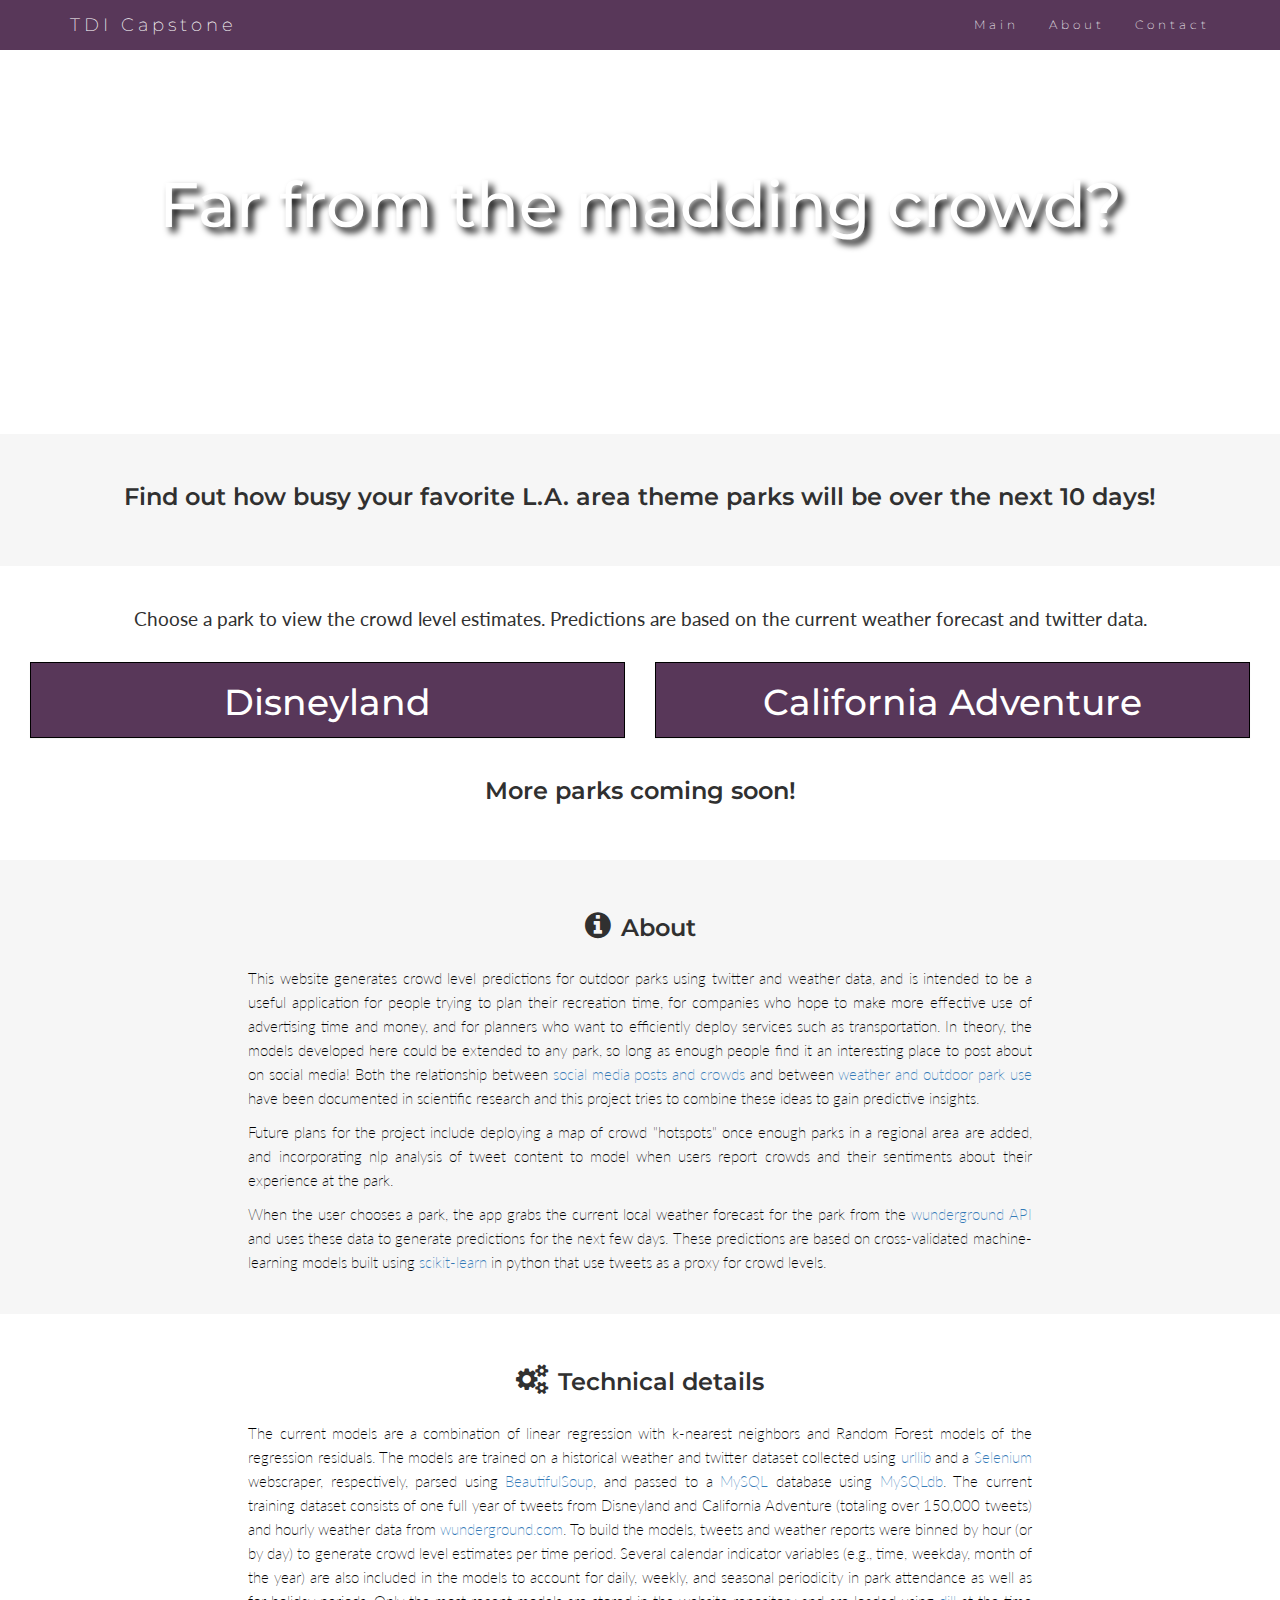
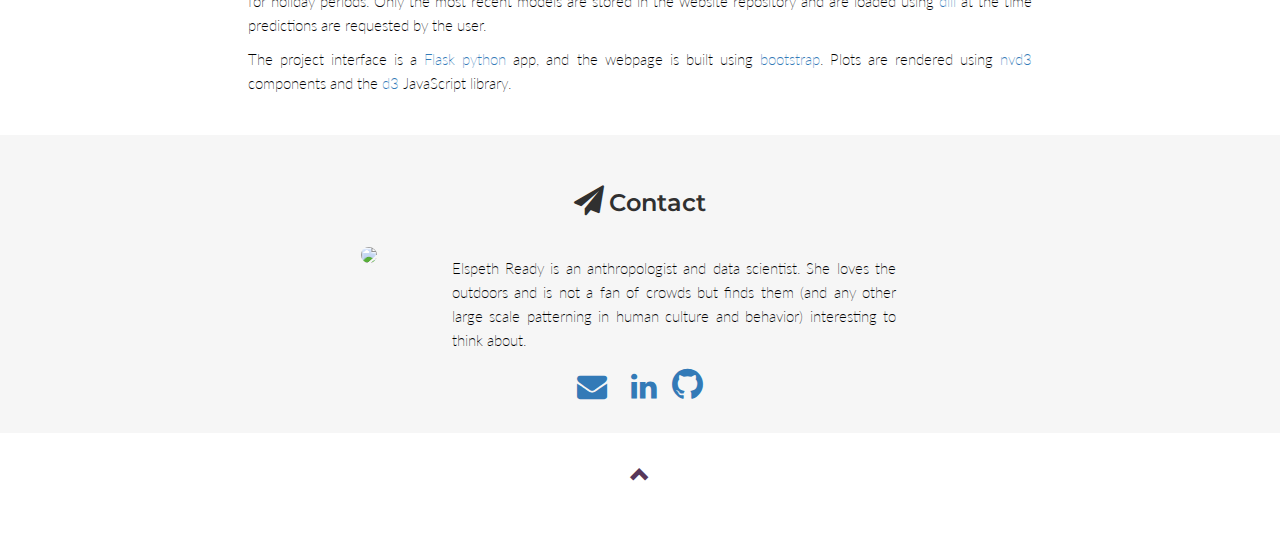
==== templates/index.html @ b137d716 "getting animation working" ====
<!DOCTYPE html>
<html lang="en">
<head>
  <title>Crowd Tracker</title>
  <meta charset="utf-8">
  <meta name="viewport" content="width=device-width, initial-scale=1">
  <link rel="stylesheet" href="http://maxcdn.bootstrapcdn.com/bootstrap/3.3.6/css/bootstrap.min.css">
  <link href="http://fonts.googleapis.com/css?family=Montserrat" rel="stylesheet" type="text/css">
  <link href="//netdna.bootstrapcdn.com/font-awesome/4.6.3/css/font-awesome.css" rel="stylesheet">
  <link href="http://fonts.googleapis.com/css?family=Lato" rel="stylesheet" type="text/css">
  <script src="https://ajax.googleapis.com/ajax/libs/jquery/1.12.4/jquery.min.js"></script>
<script src="http://maxcdn.bootstrapcdn.com/bootstrap/3.3.6/js/bootstrap.min.js"></script>

  <link href="static/nv.d3.css" rel="stylesheet">
  <script src="static/d3.v3.js"></script>
  <script src="static/nv.d3.js"></script>
  <script src="static/jquery-3.0.0.min.js"></script>
  <style>
  body {
      font: 200 15px Lato, sans-serif;
      line-height: 1.6;
      color: #000000;
  }

  h1 {
      font-family: Montserrat, sans-serif;
      margin-bottom: 15px; 
  }


  h2 {
      font-size: 24px;
      color: #303030;
      font-weight: 600;
      margin-bottom: 25px;
      font-family: Montserrat, sans-serif;
  }

  h3 {
      font-size: 16px;
      line-height: 1.375em;
      color: #000000;
      font-weight: 600;
  }
 

  h4 {
      font-size: 19px;
      line-height: 1.375em;
      color: #303030;
      font-weight: 400;
      margin-bottom: 30px;
  }
 
  .jumbotron {
      background: url("static/seurat_small.jpg") no-repeat center center;
      background-size:cover;
      color: #ffffff;
      padding: 150px 75px;
      font-family: Montserrat, sans-serif;
      text-shadow: 5px 5px 7px black;
  }

  .container-fluid {
      padding: 30px 30px;
  }

  .bg-grey {
      background-color: #f6f6f6;
  }

  .thumbnail {
      padding: 0 0 15px 0;
      border: none;
      border-radius: 0;
  }

  .thumbnail img {
      width: 100%;
      height: 100%;
      margin-bottom: 10px;
  }

  .panel {
      border: 1px solid #000000;
      background-color: #583759;
      color: #ffffff;
      border-radius:0 !important;
      transition: box-shadow 0.5s;
  }

  .panel:hover {
      box-shadow: 5px 0px 20px rgba(0,0,0, .4);
  }

  .navbar {
      margin-bottom: 0;
      background-color: #583759;
      z-index: 9999;
      border: 0;
      font-size: 12px !important;
      line-height: 1.42857143 !important;
      letter-spacing: 4px;
      border-radius: 0;
      font-family: Montserrat, sans-serif;
  }

  .navbar li a, .navbar .navbar-brand {
      color: #fff !important;
  }

  .navbar-nav li a:hover, .navbar-nav li.active a {
      color: #583759 !important;
      background-color: #fff !important;
  }

  .navbar-default .navbar-toggle {
      border-color: transparent;
      color: #fff !important;
  }

  footer .glyphicon {
      font-size: 20px;
      margin-bottom: 10px;
      color: #583759;
  }

  .icons {
     float: center;
     display: inline;
  }

  .img-circle {
     border-radius: 50%;
  }

  .bubble { 
    position: relative; 
    top: 15px; 
    height: 125px; 
    display: table; 
  }

  </style>
</head>
<body id="myPage" data-spy="scroll" data-target=".navbar" data-offset="60">

<nav class="navbar navbar-default navbar-fixed-top">
  <div class="container">
    <div class="navbar-header">
      <button type="button" class="navbar-toggle" data-toggle="collapse" data-target="#myNavbar">
        <span class="icon-bar"></span>
        <span class="icon-bar"></span>
        <span class="icon-bar"></span>
      </button>
      <a class="navbar-brand">TDI Capstone</a>
    </div>
    <div class="collapse navbar-collapse" id="myNavbar">
      <ul class="nav navbar-nav navbar-right">
	<li><a href="/index">Main</a></li>
        <li><a href="#about">About</a></li>
        <li><a href="#contact">Contact</a></li>
      </ul>
    </div>
  </div>
</nav>

<div class="jumbotron text-center">
  <h1>Far from the madding crowd?</h1>
</div>


<!-- Container (Content Section) -->
<div name="content" class="container-fluid bg-grey">
  <div class="text-center">
    <h2>Find out how busy your favorite L.A. area theme parks will
    be over the next 10 days!</h2>
  </div>
  </div>


<div name="content" class="container-fluid">
  <div class="text-center">
    <h4>Choose a park to view the crowd level estimates. Predictions
    are based on the current weather forecast and twitter data.</h4>
  </div>
  <div class=metanav>
    <div class="row">
          <div class="col-sm-6 col-xs-12" onclick="showpark('Disneyland')" style="cursor: pointer;">
            <div class="panel panel-default text-center">
              <h1>Disneyland</h1>
	    </div>
	  </div>
	 <div class="col-sm-6 col-xs-12" onclick="showpark('California Adventure')" style="cursor: pointer;">
           <div class="panel panel-default text-center">
             <h1>California Adventure</h1>
           </div>
         </div>
	 </div>
	 </div>
    <div class="text-center">
       <h2>More parks coming soon!</h2>
  </div>
  </div>
  
<script>
function showDiv() {
  document.getElementById('graphDiv').style.display = "block";
}
</script>

<div id="graphDiv"  style="display:none;">

<div name="content" class="container-fluid">
<div class="container-fluid bg-grey">
  <div class="text-center">
    <h1>{{code}} crowd predictions</h1>
    </div>
    </div>

<div class="container-fluid">
  <div class="text-center">

    <h2>Crowd levels for next 36 hours</h2>
    </div>

<div id="chart" style="text-align:center">
<svg style="height:400px;text-align:center;display:block;margin:auto"> </svg>
</div>
<script type="text/javascript">

var chart;
var chart_data;

nv.addGraph(function() {
  chart = nv.models.lineChart()
                .margin({left: 100})
                .useInteractiveGuideline(true);

  chart.xAxis     
      .axisLabel('Time (PST)')
      .tickFormat(function(d) {
          return d3.time.format('%H:%M')(new Date(1000*d))
      });

  chart.xScale(d3.time.scale());
    
  chart.yAxis 
      .axisLabel('Crowd prediction (tweets per acre per hour)')
      .tickFormat(d3.format('.02f'));
    
  chart_data=d3.select('#chart svg').datum([]);
  chart_data.transition().duration(500).call(chart);

  nv.utils.windowResize(chart.update);

  return chart;
    
});

//**************************************

function showpark(code)
{
showDiv();
$.getJSON("/query?option="+code,function(result){
    
  var packed_data = [{"key":"Model estimate", "values":result["estimates"], "color": '#ff7f0e'},
                     {"key":"Average hourly level", "values":result["averages"], "color":'#205D7A'}];
  var x = [];
    
  for(var i=0; i<result["estimates"].length; i+=4){
    x.push(result["estimates"][i]["x"]);
  }

  chart.xAxis.tickValues(x);	
  chart_data.datum(packed_data).transition().duration(500).call(chart);

});

$.getJSON("/dailyquery?option="+code,function(dailyresult){

  var dailyestimates=[];
  var dailyaverages=[];
  var x2=[];

  for(var i=0; i<dailyresult.length; i++) {
      dailyestimates.push({"x":dailyresult[i]["x"], "y":dailyresult[i]["y"]});
      dailyaverages.push({"x":dailyresult[i]["x"], "y":dailyresult[i]["y2"]});
      x2.push(dailyresult[i]["x"]);
  }

  //console.log(x2);

  packed_data2 = [{"key":"Model estimate", "values":dailyestimates, "color": '#ff7f0e'},
                  {"key":"Average daily level", "values":dailyaverages, "color": '#205D7A'}];

  chart2.xAxis.tickValues(x2);	
  chart_data2.datum(packed_data2).transition().duration(500).call(chart2);

});

}

</script>
</div>
</div>

<div class="container-fluid bg-grey">
  <a name="about"></a>
    <div class="text-left">
    <p><b>Hourly predictions.</b> The orange line shows the expected crowd level at each hour of the day from 8am to 10pm (in orange) for the next 36 hours, based on the current weather forecast and calendar data (e.g., weekend or holiday).  The blue line shows the average crowd level at that time of day for all days in the historic dataset.  If the orange line is higher than the blue line, it indicates higher than average crowds for that time of day.  Crowd metric for the hourly model is unique users tweeting per hour, standardized by park size.  Accuracy (coefficient of determination) of the hourly prediction model on test data is 0.62.</p>
</div>
</div>

<div name="content" class="container-fluid">
<div class="text-center">
	  
<h2>Crowd levels for next 10 days</h2>

<div id="chart2" style="height:450px;text-align:center;">
<svg> </svg>
</div>
<script type="text/javascript">

var chart2;
var chart_data2;

nv.addGraph(function() {
  chart2 = nv.models.lineChart()
                .margin({left: 100})
                .useInteractiveGuideline(true);

  chart2.xAxis     
      .axisLabel('Date')
      .tickFormat(function(d) {
          return d3.time.format('%b %d')(new Date(d*1000))
      });

  chart2.xScale(d3.time.scale());
    
  chart2.yAxis 
      .axisLabel('Crowd prediction (tweets per acre per day)')
      .tickFormat(d3.format('.02f'));

  chart_data2=d3.select('#chart2 svg').datum([]);
  chart_data2.transition().duration(500).call(chart2);

  nv.utils.windowResize(chart2.update);

  return chart2;

});

</script>
</div>
</div>

<div class="container-fluid bg-grey">
  <a name="about"></a>
  <div class="text-left">
    <p><b>Daily predictions.</b> The orange line shows the expected crowd level for each of the next 10 days. The blue line shows the average crowd level for that day of the week (e.g., Monday, Tuesday,
  Wednesday) for all days in the historical dataset. The crowd metric for daily predictions is unique users tweeting per day, standardized by park size. If the orange line is higher than the blue line, it indicates higher than average crowds for that day of the week. Accuracy (coefficient of determination) of the daily model is 0.79. </p>
    </div>
    </div>
</div>
</div>

<!-- Container (About Section) -->
<div class="container-fluid bg-grey">
<a name="about"></a> 
<div class="text-center"> <h2><i class="fa fa-info-circle" style="font-size:30px;padding: 0 10px 0 0;"></i>About</h2></div>
<div class="col-md-8 col-md-offset-2 text-justify">
  
<p>This website generates crowd level predictions for outdoor parks using twitter and weather data, and is intended to be a useful application for people trying to plan their recreation time, for companies who hope to make more effective use of advertising time and money, and for planners who want to efficiently deploy services such as transportation. In theory, the models developed here could be extended to any park, so long as enough people find it an interesting place to post about on social media! Both the relationship between <a href="http://datasciencelab.co.uk/research_paper/quantifying-crowd-size-with-mobile-phone-and-twitter-data/">social media posts and crowds</a> and between <a href="https://www.researchgate.net/publication/257668742_Modelling_visitor_attendance_levels_subject_to_day_of_the_week_and_weather_A_comparison_between_linear_regression_models_and_regression_trees">weather and outdoor park use</a> have been documented in scientific research and this project tries to combine these ideas to gain predictive insights.</p>

  <p>Future plans for the project include deploying a map of crowd "hotspots" once enough parks in a regional area are added, and incorporating nlp analysis of tweet content to model when users report crowds and their sentiments about their experience at the park.</p>

  
  <p>When the user chooses a park, the app grabs the current local weather forecast for the park from the <a href="https://www.wunderground.com/">wunderground API</a> and uses these data to generate predictions for the next few days. These predictions are based on cross-validated machine-learning models built using <a href="http://scikit-learn.org/stable/">scikit-learn</a> in python that use tweets as a proxy for crowd levels.

</div>
</div>


<!-- Container (Tech Section) -->
<div class="container-fluid">
<div class="text-center"> <h2><i class="fa fa-gears" style="font-size:30px;padding: 0 10px 0 0;"></i>Technical details</h2></div>
<div class="col-md-8 col-md-offset-2 text-justify">

<p>The current models are a combination of linear regression with k-nearest neighbors and Random Forest models of the regression residuals. The models are trained on a historical weather and twitter dataset collected using <a href="https://docs.python.org/2/library/urllib.html">urllib</a> and a <a href="http://www.seleniumhq.org/">Selenium</a> webscraper, respectively, parsed using <a href="https://www.crummy.com/software/BeautifulSoup/bs4/doc/">BeautifulSoup</a>, and passed to a <a href="https://www.mysql.com/">MySQL</a> database using <a href="https://sourceforge.net/projects/mysql-python/">MySQLdb</a>. The current training dataset consists of one full year of tweets from Disneyland and California Adventure (totaling over 150,000 tweets) and hourly weather data from <a href="https://www.wunderground.com/">wunderground.com</a>. To build the models, tweets and weather reports were binned by hour (or by day) to generate crowd level estimates per time period. Several calendar indicator variables (e.g., time, weekday, month of the year) are also included in the models to account for daily, weekly, and seasonal periodicity in park attendance as well as for holiday periods. Only the most recent models are stored in the website repository and are loaded using <a href="https://pypi.python.org/pypi/dill">dill</a> at the time predictions are requested by the user.

<p>The project interface is a <a href=https://pypi.python.org/pypi/Flask"">Flask</a> <a href="https://www.python.org/">python</a> app, and the webpage is built using <a href="http://getbootstrap.com/getting-started/">bootstrap</a>. Plots are rendered using <a href="http://nvd3.org/">nvd3</a> components and the <a href="http://d3js.org/">d3</a> JavaScript library.</p>
  
</div>
</div>

<!-- Container (Contact Section) -->
<div class="container-fluid bg-grey text-center">
  <a name="contact"></a>
<h2><i class="fa fa-paper-plane" style="font-size:30px;padding: 0 5px 0 0;"></i>Contact</h2>
  <div class="col-md-8 col-md-offset-2 text-center">
    <div class="row">
    <div class="col-md-2 col-md-offset-1">
    <img class="img-circle" src="static/headshot.jpg" width=125px>
    </div>
    <div class="col-md-7 bubble text-justify">
    <p>Elspeth Ready is an anthropologist and data scientist. She loves the outdoors and is not a fan of crowds but finds them (and any other large scale patterning in human culture and behavior) interesting to think about. </p>
    </div>
    </div>
<div class="icons">
<a href="mailto:eready@ualberta.net"><i class="fa fa-envelope"  style="font-size:30px;padding: 0 10px 0 0;"></i></a>   <a href="https://www.linkedin.com/in/elspeth-ready-068a96bb"><i class="fa fa-linkedin"  style="font-size:30px;padding: 0 10px 0 10px;"></i></a><a href="http://github.com/elspethr"><i class="fa fa-github" style="font-size:36px;padding: 0 0 0 5px;"></i></a>
</div>
</div>
</div>
  
<footer class="container-fluid text-center">
<a href="#" title="To Top"><span class="glyphicon glyphicon-chevron-up"></span></a>
<h3></h3>


</footer>

</body>
</html>
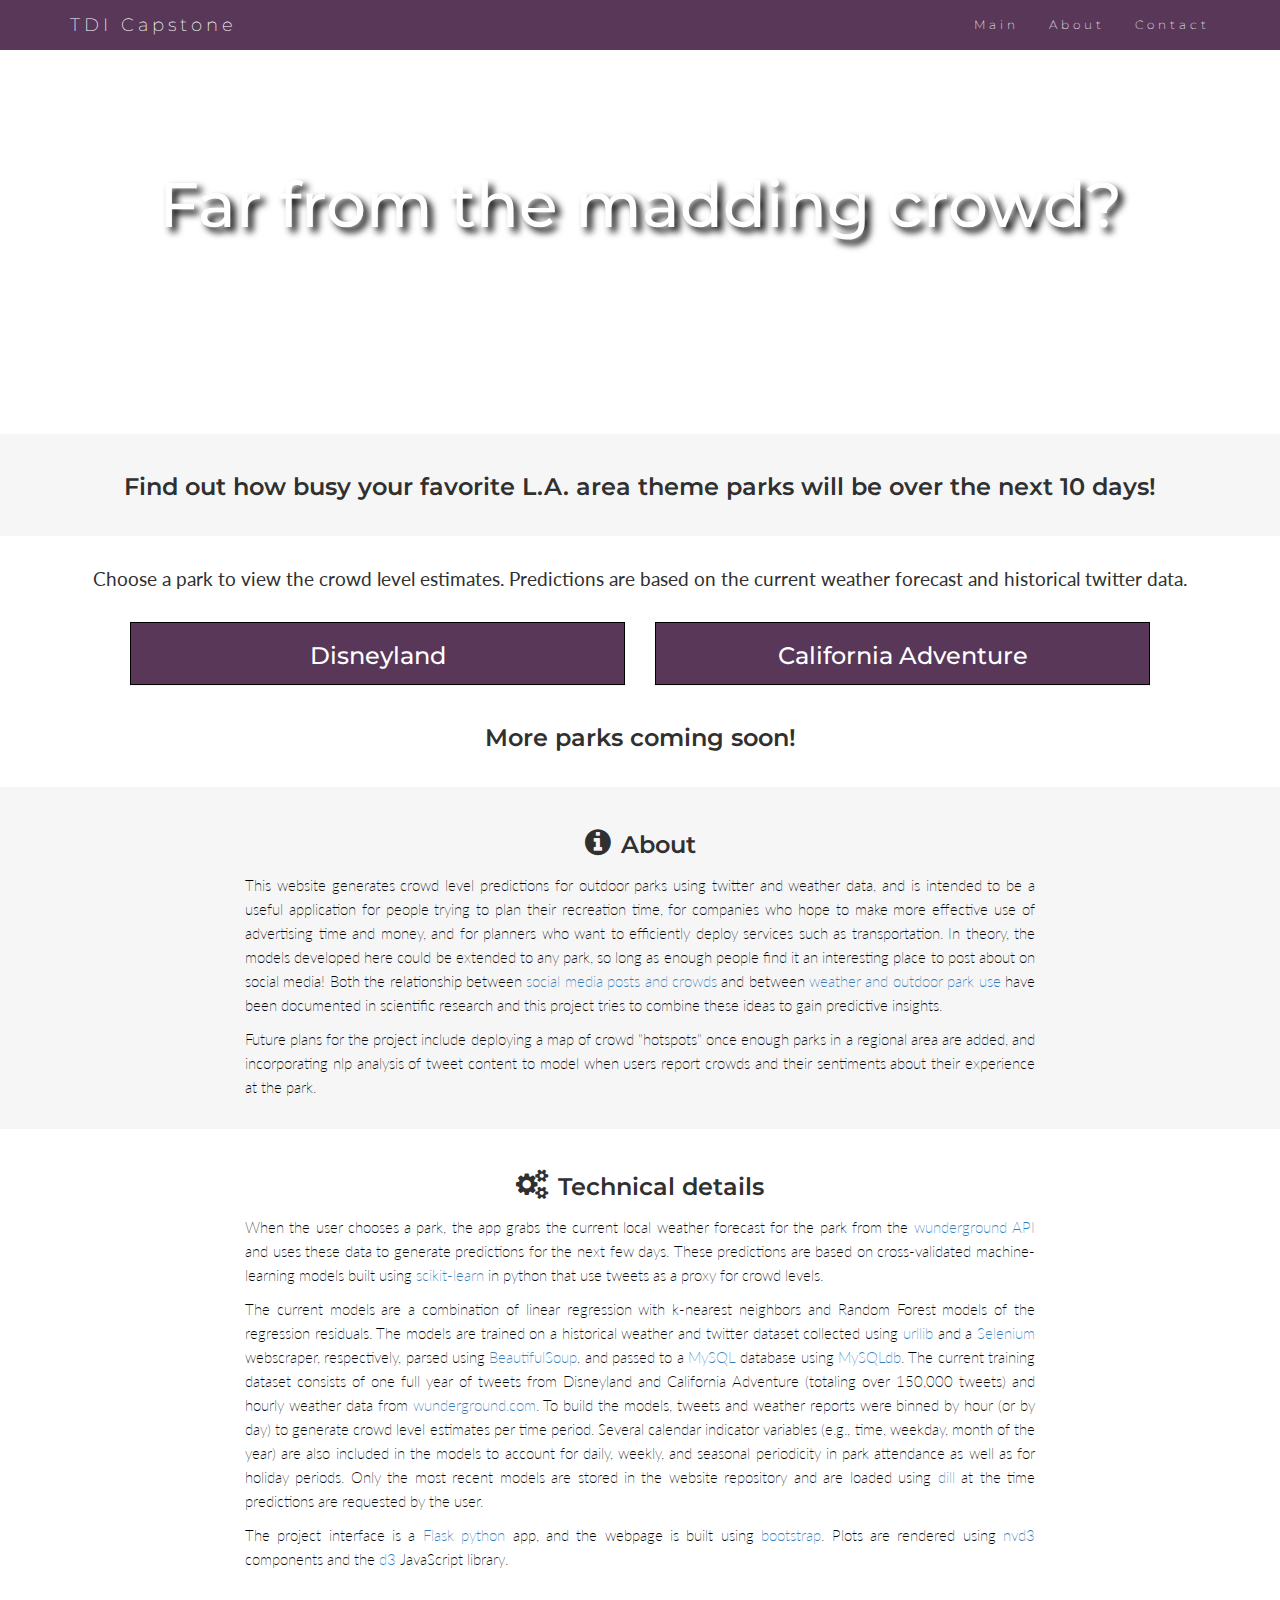
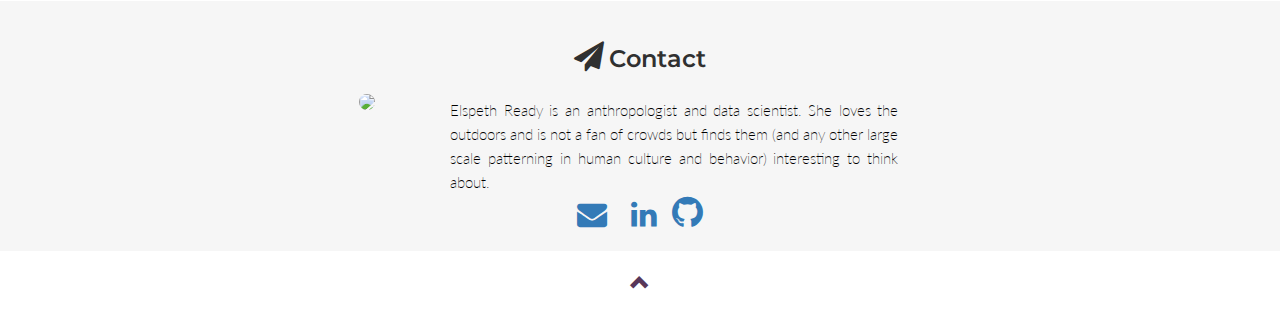
==== commit 46ce8d73: "loaders working" ====
--- a/templates/index.html
+++ b/templates/index.html
@@ -9,8 +9,7 @@
   <link href="//netdna.bootstrapcdn.com/font-awesome/4.6.3/css/font-awesome.css" rel="stylesheet">
   <link href="http://fonts.googleapis.com/css?family=Lato" rel="stylesheet" type="text/css">
   <script src="https://ajax.googleapis.com/ajax/libs/jquery/1.12.4/jquery.min.js"></script>
-<script src="http://maxcdn.bootstrapcdn.com/bootstrap/3.3.6/js/bootstrap.min.js"></script>
-
+  <script src="http://maxcdn.bootstrapcdn.com/bootstrap/3.3.6/js/bootstrap.min.js"></script>
   <link href="static/nv.d3.css" rel="stylesheet">
   <script src="static/d3.v3.js"></script>
   <script src="static/nv.d3.js"></script>
@@ -32,16 +31,15 @@
       font-size: 24px;
       color: #303030;
       font-weight: 600;
-      margin-bottom: 25px;
+      margin-bottom: 15px;
       font-family: Montserrat, sans-serif;
   }
 
   h3 {
-      font-size: 16px;
-      line-height: 1.375em;
-      color: #000000;
-      font-weight: 600;
-  }
+      font-family: Montserrat, sans-serif;
+      margin-bottom: 15px;
+      font-size: 24px;
+    }
  
 
   h4 {
@@ -62,11 +60,15 @@
   }
 
   .container-fluid {
-      padding: 30px 30px;
+      padding: 20px 25px;
   }
 
   .bg-grey {
       background-color: #f6f6f6;
+  }
+
+  .bg-mauve {
+      background-color: #C6D4DB;
   }
 
   .thumbnail {
@@ -136,13 +138,14 @@
 
   .bubble { 
     position: relative; 
-    top: 15px; 
-    height: 125px; 
-    display: table; 
-  }
-
-  </style>
+    display: table;
+    top: 10px;
+    bottom: 10px;
+  }
+
+</style>
 </head>
+
 <body id="myPage" data-spy="scroll" data-target=".navbar" data-offset="60">
 
 <nav class="navbar navbar-default navbar-fixed-top">
@@ -182,51 +185,93 @@
 <div name="content" class="container-fluid">
   <div class="text-center">
     <h4>Choose a park to view the crowd level estimates. Predictions
-    are based on the current weather forecast and twitter data.</h4>
+    are based on the current weather forecast and historical twitter data.</h4>
   </div>
   <div class=metanav>
-    <div class="row">
-          <div class="col-sm-6 col-xs-12" onclick="showpark('Disneyland')" style="cursor: pointer;">
+  <div class="row">
+          <div class="col-sm-1 col-xs-0"></div>
+          <div class="col-sm-5 col-xs-12" onclick="showpark('Disneyland')" style="cursor: pointer;">
             <div class="panel panel-default text-center">
-              <h1>Disneyland</h1>
+              <h3>Disneyland</h3>
 	    </div>
 	  </div>
-	 <div class="col-sm-6 col-xs-12" onclick="showpark('California Adventure')" style="cursor: pointer;">
+	 <div class="col-sm-5 col-xs-12" onclick="showpark('California Adventure')" style="cursor: pointer;">
            <div class="panel panel-default text-center">
-             <h1>California Adventure</h1>
+             <h3>California Adventure</h3>
            </div>
-         </div>
+	   </div>
+	   <div class="col-sm-1 col-xs-0"></div>
 	 </div>
 	 </div>
     <div class="text-center">
        <h2>More parks coming soon!</h2>
   </div>
-  </div>
+  </div>  
+
   
-<script>
-function showDiv() {
-  document.getElementById('graphDiv').style.display = "block";
-}
-</script>
-
-<div id="graphDiv"  style="display:none;">
-
-<div name="content" class="container-fluid">
+<!-----Graphs------>
+<div id='titleDiv' class="container-fluid bg-mauve text-center" style="display:none;">
+  <div id="charttitle"><h1>Crowd Predictions</h1></div>
+  <div class="col-md-2 col-md-offset-5 text-center" style="cursor: pointer;" onclick='hideDiv()'>Hide charts</div>
+</div>
+  
+<div id="hourly_loader" class="text-center" style="display:none;"><img src="static/balls.gif" /><h4>Getting data...</h4></div>
+<div id="hourly_error" class="text-center" style="display:none;">Error: unable to load data. Please try again.</div>
+<div id="hourly_graph" style="display:none;">
+
+<div class="container-fluid">
+<div class="text-center">
+<h2>Crowd levels for next 36 hours</h2>
+</div>
+
+<div class="col-md-10 col-md-offset-1" id="chart" style="text-align:center">
+<svg style="height:400px;text-align:center;display:block;margin:auto"> </svg>
+</div>
+</div>
+
+<div class="container-fluid bg-mauve">
+<div class="col-md-8 col-md-offset-2 text-justify">
+<p><b>Hourly predictions.</b> The orange line shows the expected crowd level at each hour of the day from 8am to 10pm (in orange) for the next 36 hours, based on the current weather forecast and calendar data (e.g., weekend or holiday).  The blue line shows the average crowd level at that time of day for all days in the historic dataset.  If the orange line is higher than the blue line, it indicates higher than average crowds for that time of day.  Crowd metric for the hourly model is unique users tweeting per hour, standardized by park size.  Accuracy (coefficient of determination) of the hourly prediction model on test data is 0.62.</p>
+</div>
+</div>
+
+</div>
+
+<div id="daily_loader" class="text-center" style="display:none;"><img src="static/balls.gif" /><h4>Getting data...</h4></div>
+<div id="daily_error" class="text-center" style="display:none;">Error: unable to load data. Please try again.</div>
+<div id="daily_graph" style="display:none;">
+
+<div class="container-fluid text-center">
+<h2>Crowd levels for next 10 days</h2>
+<div class="col-md-10 col-md-offset-1" id="chart2" style="text-align:center">
+<svg style="height:400px;text-align:center;display:block;margin:auto"> </svg>
+</div>
+</div>
+
+<div class="container-fluid bg-mauve">
+<div class="col-md-8 col-md-offset-2 text-justify">
+    <p><b>Daily predictions.</b> The orange line shows the expected crowd level for each of the next 10 days. The blue line shows the average crowd level for that day of the week (e.g., Monday, Tuesday,
+  Wednesday) for all days in the historical dataset. The crowd metric for daily predictions is unique users tweeting per day, standardized by park size. If the orange line is higher than the blue line, it indicates higher than average crowds for that day of the week. Accuracy (coefficient of determination) of the daily model is 0.79. </p>
+</div>
+</div>
+
+</div>
+</div>
+
+<!-- Container (About Section) -->
 <div class="container-fluid bg-grey">
-  <div class="text-center">
-    <h1>{{code}} crowd predictions</h1>
-    </div>
-    </div>
-
-<div class="container-fluid">
-  <div class="text-center">
-
-    <h2>Crowd levels for next 36 hours</h2>
-    </div>
-
-<div id="chart" style="text-align:center">
-<svg style="height:400px;text-align:center;display:block;margin:auto"> </svg>
-</div>
+<a name="about"></a> 
+<div class="text-center"> <h2><i class="fa fa-info-circle" style="font-size:30px;padding: 0 10px 0 0;"></i>About</h2></div>
+<div class="col-md-8 col-md-offset-2 text-justify">
+  
+<p>This website generates crowd level predictions for outdoor parks using twitter and weather data, and is intended to be a useful application for people trying to plan their recreation time, for companies who hope to make more effective use of advertising time and money, and for planners who want to efficiently deploy services such as transportation. In theory, the models developed here could be extended to any park, so long as enough people find it an interesting place to post about on social media! Both the relationship between <a href="http://datasciencelab.co.uk/research_paper/quantifying-crowd-size-with-mobile-phone-and-twitter-data/">social media posts and crowds</a> and between <a href="https://www.researchgate.net/publication/257668742_Modelling_visitor_attendance_levels_subject_to_day_of_the_week_and_weather_A_comparison_between_linear_regression_models_and_regression_trees">weather and outdoor park use</a> have been documented in scientific research and this project tries to combine these ideas to gain predictive insights.</p>
+
+  <p>Future plans for the project include deploying a map of crowd "hotspots" once enough parks in a regional area are added, and incorporating nlp analysis of tweet content to model when users report crowds and their sentiments about their experience at the park.</p>
+ 
+</div>
+</div>
+</div>
+
 <script type="text/javascript">
 
 var chart;
@@ -258,27 +303,81 @@
     
 });
 
-//**************************************
-
-function showpark(code)
+var chart2;
+var chart_data2;
+
+nv.addGraph(function() {
+  chart2 = nv.models.lineChart()
+                .margin({left: 100})
+                .useInteractiveGuideline(true);
+
+  chart2.xAxis     
+      .axisLabel('Date')
+      .tickFormat(function(d) {
+          return d3.time.format('%b %d')(new Date(d*1000))
+      });
+
+  chart2.xScale(d3.time.scale());
+    
+  chart2.yAxis 
+      .axisLabel('Crowd prediction (tweets per acre per day)')
+      .tickFormat(d3.format('.02f'));
+
+  chart_data2=d3.select('#chart2 svg').datum([]);
+  chart_data2.transition().duration(500).call(chart2);
+
+  nv.utils.windowResize(chart2.update);
+
+  return chart2;
+
+});
+
+function showSection(chart,section)
 {
-showDiv();
+document.getElementById(chart+"_loader").style.display = "none";
+document.getElementById(chart+"_error").style.display = "none";
+document.getElementById(chart+"_graph").style.display = "none";
+document.getElementById(chart+"_"+section).style.display = "block";
+}
+
+function showDiv(id) {
+  document.getElementById(id).style.display = "block";
+}
+
+function hideDiv(id) {
+  document.getElementById(id).style.display = "none";
+}
+
+function showTitle(code) {
+  document.getElementById('charttitle').innerHTML ="<h1>"+code+" crowd predictions</h1>";
+}
+
+function showpark(code){
+showDiv('titleDiv');
+
+showSection("hourly","loader");
+showSection("daily","loader");
+
 $.getJSON("/query?option="+code,function(result){
-    
+showSection("hourly","graph");
+
   var packed_data = [{"key":"Model estimate", "values":result["estimates"], "color": '#ff7f0e'},
                      {"key":"Average hourly level", "values":result["averages"], "color":'#205D7A'}];
   var x = [];
     
   for(var i=0; i<result["estimates"].length; i+=4){
     x.push(result["estimates"][i]["x"]);
-  }
+  };
 
   chart.xAxis.tickValues(x);	
   chart_data.datum(packed_data).transition().duration(500).call(chart);
-
+}).fail(function()
+{
+showSection("hourly","error");
 });
 
 $.getJSON("/dailyquery?option="+code,function(dailyresult){
+showSection("daily","graph");
 
   var dailyestimates=[];
   var dailyaverages=[];
@@ -297,96 +396,22 @@
 
   chart2.xAxis.tickValues(x2);	
   chart_data2.datum(packed_data2).transition().duration(500).call(chart2);
-
+}).fail(function()
+{
+showSection("daily","error")
 });
 
+  showTitle(code);
 }
 
 </script>
-</div>
-</div>
-
-<div class="container-fluid bg-grey">
-  <a name="about"></a>
-    <div class="text-left">
-    <p><b>Hourly predictions.</b> The orange line shows the expected crowd level at each hour of the day from 8am to 10pm (in orange) for the next 36 hours, based on the current weather forecast and calendar data (e.g., weekend or holiday).  The blue line shows the average crowd level at that time of day for all days in the historic dataset.  If the orange line is higher than the blue line, it indicates higher than average crowds for that time of day.  Crowd metric for the hourly model is unique users tweeting per hour, standardized by park size.  Accuracy (coefficient of determination) of the hourly prediction model on test data is 0.62.</p>
-</div>
-</div>
-
-<div name="content" class="container-fluid">
-<div class="text-center">
-	  
-<h2>Crowd levels for next 10 days</h2>
-
-<div id="chart2" style="height:450px;text-align:center;">
-<svg> </svg>
-</div>
-<script type="text/javascript">
-
-var chart2;
-var chart_data2;
-
-nv.addGraph(function() {
-  chart2 = nv.models.lineChart()
-                .margin({left: 100})
-                .useInteractiveGuideline(true);
-
-  chart2.xAxis     
-      .axisLabel('Date')
-      .tickFormat(function(d) {
-          return d3.time.format('%b %d')(new Date(d*1000))
-      });
-
-  chart2.xScale(d3.time.scale());
-    
-  chart2.yAxis 
-      .axisLabel('Crowd prediction (tweets per acre per day)')
-      .tickFormat(d3.format('.02f'));
-
-  chart_data2=d3.select('#chart2 svg').datum([]);
-  chart_data2.transition().duration(500).call(chart2);
-
-  nv.utils.windowResize(chart2.update);
-
-  return chart2;
-
-});
-
-</script>
-</div>
-</div>
-
-<div class="container-fluid bg-grey">
-  <a name="about"></a>
-  <div class="text-left">
-    <p><b>Daily predictions.</b> The orange line shows the expected crowd level for each of the next 10 days. The blue line shows the average crowd level for that day of the week (e.g., Monday, Tuesday,
-  Wednesday) for all days in the historical dataset. The crowd metric for daily predictions is unique users tweeting per day, standardized by park size. If the orange line is higher than the blue line, it indicates higher than average crowds for that day of the week. Accuracy (coefficient of determination) of the daily model is 0.79. </p>
-    </div>
-    </div>
-</div>
-</div>
-
-<!-- Container (About Section) -->
-<div class="container-fluid bg-grey">
-<a name="about"></a> 
-<div class="text-center"> <h2><i class="fa fa-info-circle" style="font-size:30px;padding: 0 10px 0 0;"></i>About</h2></div>
-<div class="col-md-8 col-md-offset-2 text-justify">
-  
-<p>This website generates crowd level predictions for outdoor parks using twitter and weather data, and is intended to be a useful application for people trying to plan their recreation time, for companies who hope to make more effective use of advertising time and money, and for planners who want to efficiently deploy services such as transportation. In theory, the models developed here could be extended to any park, so long as enough people find it an interesting place to post about on social media! Both the relationship between <a href="http://datasciencelab.co.uk/research_paper/quantifying-crowd-size-with-mobile-phone-and-twitter-data/">social media posts and crowds</a> and between <a href="https://www.researchgate.net/publication/257668742_Modelling_visitor_attendance_levels_subject_to_day_of_the_week_and_weather_A_comparison_between_linear_regression_models_and_regression_trees">weather and outdoor park use</a> have been documented in scientific research and this project tries to combine these ideas to gain predictive insights.</p>
-
-  <p>Future plans for the project include deploying a map of crowd "hotspots" once enough parks in a regional area are added, and incorporating nlp analysis of tweet content to model when users report crowds and their sentiments about their experience at the park.</p>
-
-  
-  <p>When the user chooses a park, the app grabs the current local weather forecast for the park from the <a href="https://www.wunderground.com/">wunderground API</a> and uses these data to generate predictions for the next few days. These predictions are based on cross-validated machine-learning models built using <a href="http://scikit-learn.org/stable/">scikit-learn</a> in python that use tweets as a proxy for crowd levels.
-
-</div>
-</div>
-
 
 <!-- Container (Tech Section) -->
 <div class="container-fluid">
 <div class="text-center"> <h2><i class="fa fa-gears" style="font-size:30px;padding: 0 10px 0 0;"></i>Technical details</h2></div>
 <div class="col-md-8 col-md-offset-2 text-justify">
+
+<p>When the user chooses a park, the app grabs the current local weather forecast for the park from the <a href="https://www.wunderground.com/">wunderground API</a> and uses these data to generate predictions for the next few days. These predictions are based on cross-validated machine-learning models built using <a href="http://scikit-learn.org/stable/">scikit-learn</a> in python that use tweets as a proxy for crowd levels.
 
 <p>The current models are a combination of linear regression with k-nearest neighbors and Random Forest models of the regression residuals. The models are trained on a historical weather and twitter dataset collected using <a href="https://docs.python.org/2/library/urllib.html">urllib</a> and a <a href="http://www.seleniumhq.org/">Selenium</a> webscraper, respectively, parsed using <a href="https://www.crummy.com/software/BeautifulSoup/bs4/doc/">BeautifulSoup</a>, and passed to a <a href="https://www.mysql.com/">MySQL</a> database using <a href="https://sourceforge.net/projects/mysql-python/">MySQLdb</a>. The current training dataset consists of one full year of tweets from Disneyland and California Adventure (totaling over 150,000 tweets) and hourly weather data from <a href="https://www.wunderground.com/">wunderground.com</a>. To build the models, tweets and weather reports were binned by hour (or by day) to generate crowd level estimates per time period. Several calendar indicator variables (e.g., time, weekday, month of the year) are also included in the models to account for daily, weekly, and seasonal periodicity in park attendance as well as for holiday periods. Only the most recent models are stored in the website repository and are loaded using <a href="https://pypi.python.org/pypi/dill">dill</a> at the time predictions are requested by the user.
 
@@ -401,10 +426,10 @@
 <h2><i class="fa fa-paper-plane" style="font-size:30px;padding: 0 5px 0 0;"></i>Contact</h2>
   <div class="col-md-8 col-md-offset-2 text-center">
     <div class="row">
-    <div class="col-md-2 col-md-offset-1">
+    <div class="col-md-2 col-md-offset-1 col-xs-5 col-xs-offset-0">
     <img class="img-circle" src="static/headshot.jpg" width=125px>
     </div>
-    <div class="col-md-7 bubble text-justify">
+    <div class="col-md-7 col-xs-7 col-xs-offset-0 bubble text-justify">
     <p>Elspeth Ready is an anthropologist and data scientist. She loves the outdoors and is not a fan of crowds but finds them (and any other large scale patterning in human culture and behavior) interesting to think about. </p>
     </div>
     </div>
@@ -416,8 +441,6 @@
   
 <footer class="container-fluid text-center">
 <a href="#" title="To Top"><span class="glyphicon glyphicon-chevron-up"></span></a>
-<h3></h3>
-
 
 </footer>
 
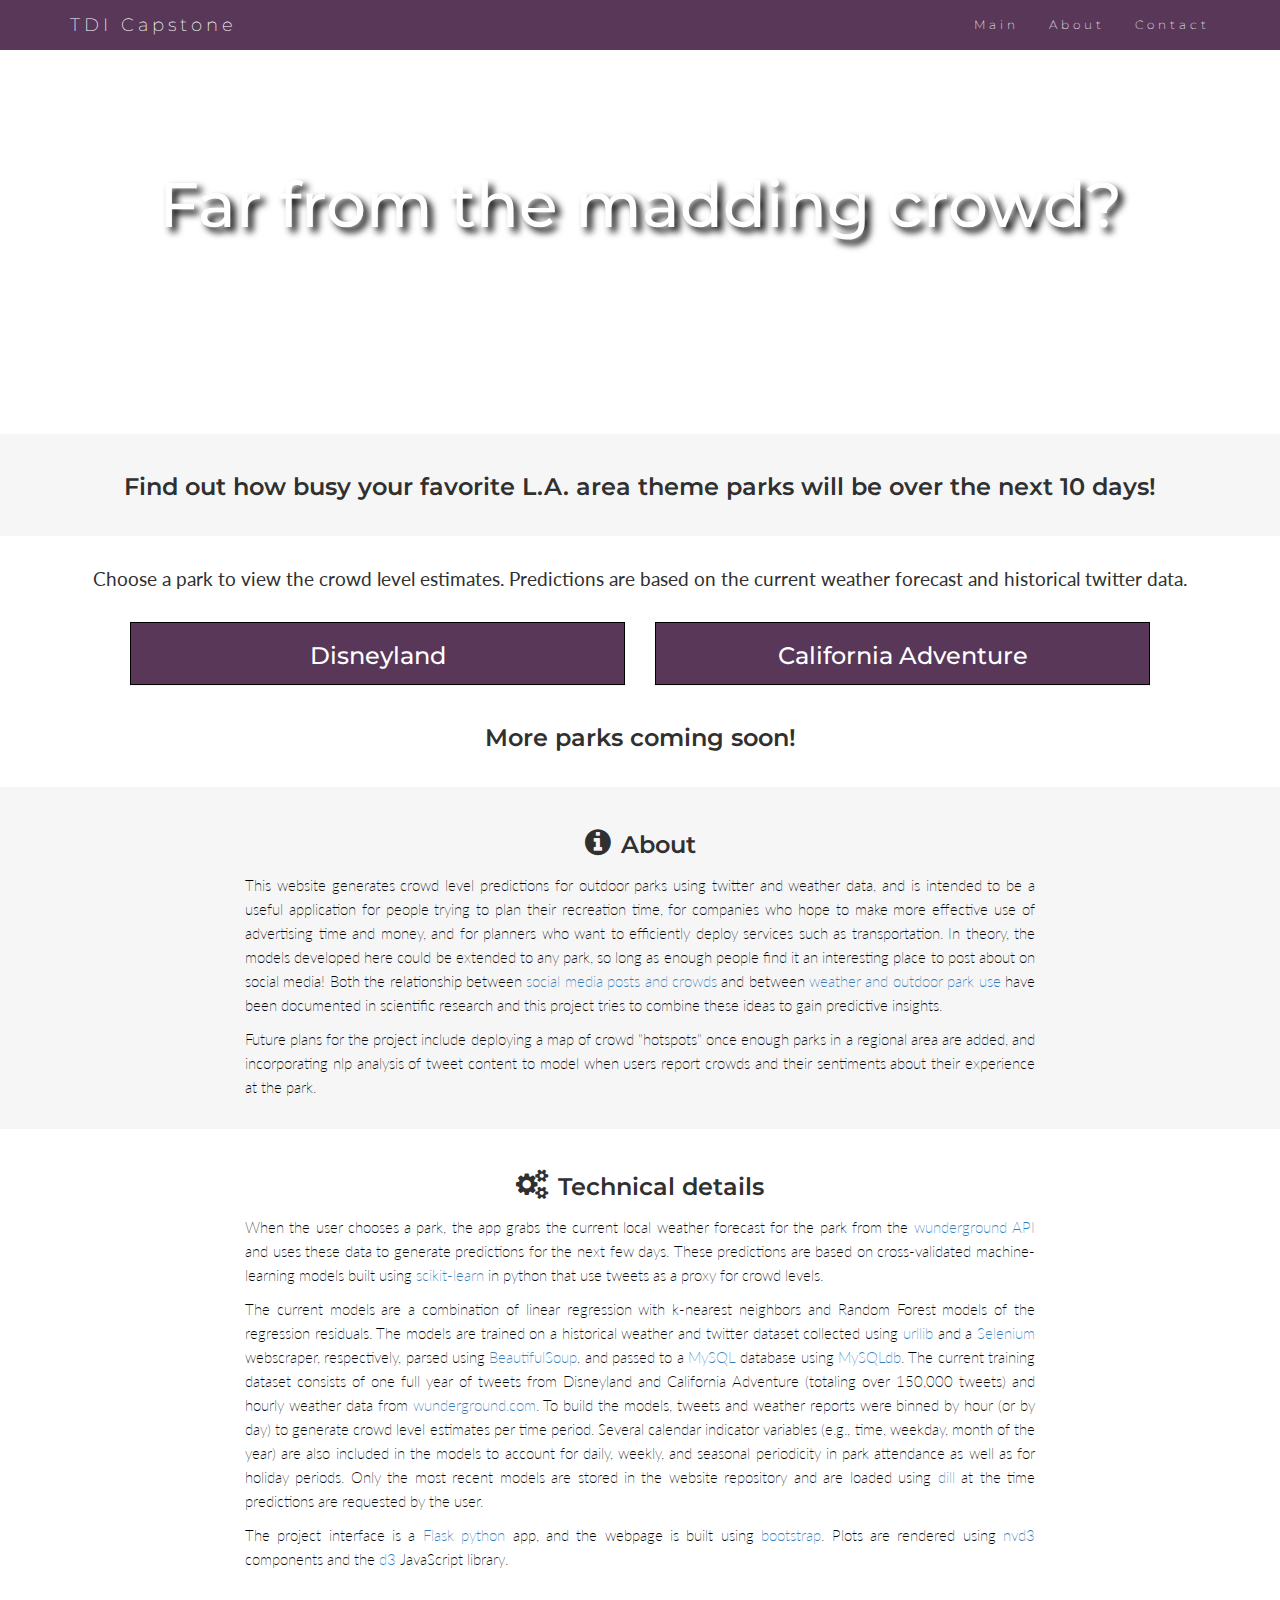
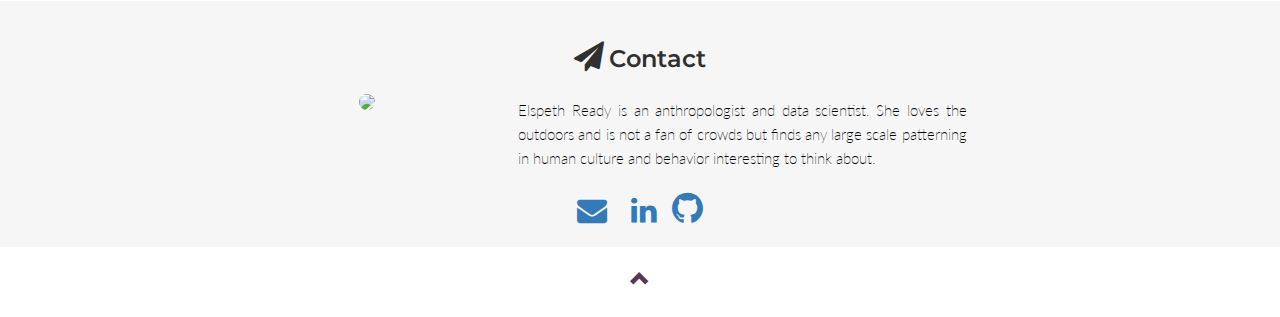
==== commit 2ca97d26: "fixed div hider" ====
--- a/templates/index.html
+++ b/templates/index.html
@@ -140,7 +140,7 @@
     position: relative; 
     display: table;
     top: 10px;
-    bottom: 10px;
+    bottom: 20px;
   }
 
 </style>
@@ -212,7 +212,7 @@
 <!-----Graphs------>
 <div id='titleDiv' class="container-fluid bg-mauve text-center" style="display:none;">
   <div id="charttitle"><h1>Crowd Predictions</h1></div>
-  <div class="col-md-2 col-md-offset-5 text-center" style="cursor: pointer;" onclick='hideDiv()'>Hide charts</div>
+  <div class="col-md-2 col-md-offset-5 text-center" style="cursor: pointer;" onclick='hideAllCharts()'><a>Hide charts</a></div>
 </div>
   
 <div id="hourly_loader" class="text-center" style="display:none;"><img src="static/balls.gif" /><h4>Getting data...</h4></div>
@@ -340,6 +340,18 @@
 document.getElementById(chart+"_"+section).style.display = "block";
 }
 
+
+function hideAllCharts()
+{
+document.getElementById("titleDiv").style.display = "none";
+document.getElementById("hourly_loader").style.display = "none";
+document.getElementById("hourly_error").style.display = "none";
+document.getElementById("hourly_graph").style.display = "none";
+document.getElementById("daily_loader").style.display = "none";
+document.getElementById("daily_error").style.display = "none";
+document.getElementById("daily_graph").style.display = "none";
+}
+
 function showDiv(id) {
   document.getElementById(id).style.display = "block";
 }
@@ -424,13 +436,13 @@
 <div class="container-fluid bg-grey text-center">
   <a name="contact"></a>
 <h2><i class="fa fa-paper-plane" style="font-size:30px;padding: 0 5px 0 0;"></i>Contact</h2>
-  <div class="col-md-8 col-md-offset-2 text-center">
-    <div class="row">
-    <div class="col-md-2 col-md-offset-1 col-xs-5 col-xs-offset-0">
+  <div class="col-sm-8 col-sm-offset-2 text-center">
+    <div class="row" style="padding:0 0 20px 0;">
+    <div class="col-sm-2 col-sm-offset-1 col-xs-5 col-xs-offset-0">
     <img class="img-circle" src="static/headshot.jpg" width=125px>
     </div>
-    <div class="col-md-7 col-xs-7 col-xs-offset-0 bubble text-justify">
-    <p>Elspeth Ready is an anthropologist and data scientist. She loves the outdoors and is not a fan of crowds but finds them (and any other large scale patterning in human culture and behavior) interesting to think about. </p>
+    <div class="col-sm-7 col-sm-offset-1 col-xs-7 col-xs-offset-0 bubble text-justify">
+    <p>Elspeth Ready is an anthropologist and data scientist. She loves the outdoors and is not a fan of crowds but finds any large scale patterning in human culture and behavior interesting to think about.</p>
     </div>
     </div>
 <div class="icons">
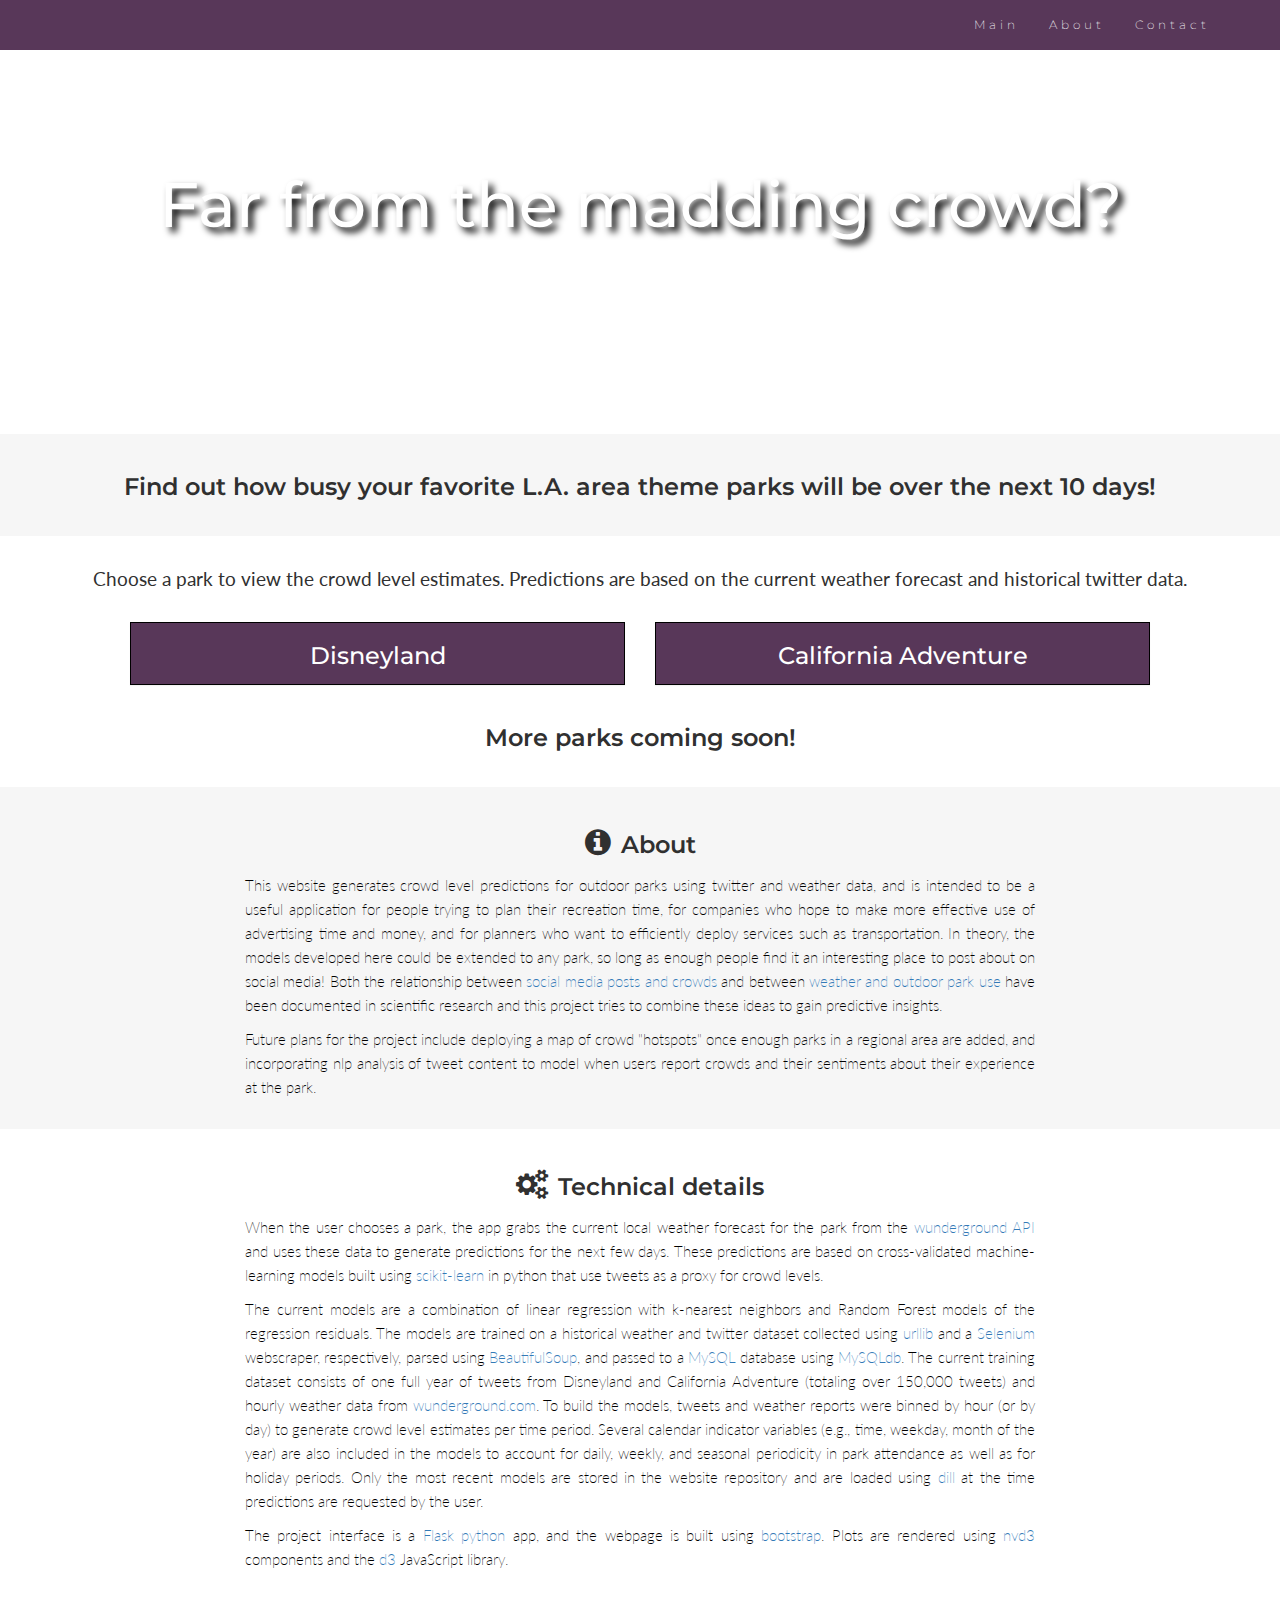
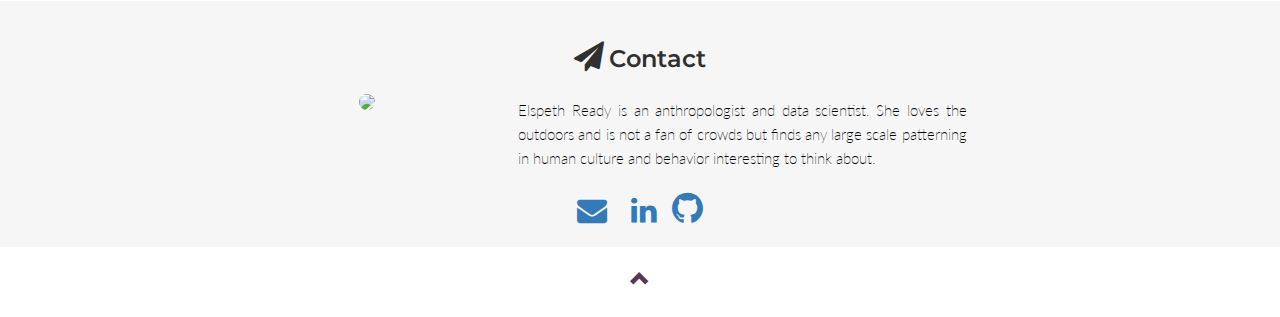
==== commit 2e73aacf: "updating index" ====
--- a/templates/index.html
+++ b/templates/index.html
@@ -156,7 +156,7 @@
         <span class="icon-bar"></span>
         <span class="icon-bar"></span>
       </button>
-      <a class="navbar-brand">TDI Capstone</a>
+      <a class="navbar-brand"></a>
     </div>
     <div class="collapse navbar-collapse" id="myNavbar">
       <ul class="nav navbar-nav navbar-right">
@@ -228,35 +228,35 @@
 <svg style="height:400px;text-align:center;display:block;margin:auto"> </svg>
 </div>
 </div>
-
-<div class="container-fluid bg-mauve">
+    
+</div>
+
+<div id='HourlyCaptionDiv' class="container-fluid bg-mauve" style="display:none;">
 <div class="col-md-8 col-md-offset-2 text-justify">
-<p><b>Hourly predictions.</b> The orange line shows the expected crowd level at each hour of the day from 8am to 10pm (in orange) for the next 36 hours, based on the current weather forecast and calendar data (e.g., weekend or holiday).  The blue line shows the average crowd level at that time of day for all days in the historic dataset.  If the orange line is higher than the blue line, it indicates higher than average crowds for that time of day.  Crowd metric for the hourly model is unique users tweeting per hour, standardized by park size.  Accuracy (coefficient of determination) of the hourly prediction model on test data is 0.62.</p>
-</div>
-</div>
-
+<p><b>Hourly predictions.</b> The orange line shows the expected crowd level at each hour of the day from 8am to 10pm (in orange) for the next 36 hours, based on the current weather forecast and calendar data (e.g., weekend or holiday).  The blue line shows the average crowd level at that time of day for all days in the historic dataset.  If the orange line is higher than the blue line, it indicates higher than average crowds for that time of day.  Crowd metric for the hourly model is unique users tweeting per hour, standardized by park size.  Cross-validation test sample mean accuracy (coefficient of determination) of the hourly prediction model on test data is 0.66.</p>
+</div>
 </div>
 
 <div id="daily_loader" class="text-center" style="display:none;"><img src="static/balls.gif" /><h4>Getting data...</h4></div>
 <div id="daily_error" class="text-center" style="display:none;">Error: unable to load data. Please try again.</div>
 <div id="daily_graph" style="display:none;">
 
-<div class="container-fluid text-center">
+<div class="container-fluid text-center" >
 <h2>Crowd levels for next 10 days</h2>
 <div class="col-md-10 col-md-offset-1" id="chart2" style="text-align:center">
 <svg style="height:400px;text-align:center;display:block;margin:auto"> </svg>
 </div>
 </div>
-
-<div class="container-fluid bg-mauve">
+    
+</div>
+
+<div id='DailyCaptionDiv' class="container-fluid bg-mauve" style="display:none;">
 <div class="col-md-8 col-md-offset-2 text-justify">
     <p><b>Daily predictions.</b> The orange line shows the expected crowd level for each of the next 10 days. The blue line shows the average crowd level for that day of the week (e.g., Monday, Tuesday,
-  Wednesday) for all days in the historical dataset. The crowd metric for daily predictions is unique users tweeting per day, standardized by park size. If the orange line is higher than the blue line, it indicates higher than average crowds for that day of the week. Accuracy (coefficient of determination) of the daily model is 0.79. </p>
-</div>
-</div>
-
-</div>
-</div>
+  Wednesday) for all days in the historical dataset. The crowd metric for daily predictions is unique users tweeting per day, standardized by park size. If the orange line is higher than the blue line, it indicates higher than average crowds for that day of the week. Cross-validated mean accuracy (coefficient of determination) of the daily model is 0.80. </p>
+</div>
+</div>
+
 
 <!-- Container (About Section) -->
 <div class="container-fluid bg-grey">
@@ -270,7 +270,6 @@
  
 </div>
 </div>
-</div>
 
 <script type="text/javascript">
 
@@ -292,7 +291,7 @@
     
   chart.yAxis 
       .axisLabel('Crowd prediction (tweets per acre per hour)')
-      .tickFormat(d3.format('.02f'));
+      .tickFormat(d3.format('.3f'));
     
   chart_data=d3.select('#chart svg').datum([]);
   chart_data.transition().duration(500).call(chart);
@@ -321,7 +320,7 @@
     
   chart2.yAxis 
       .axisLabel('Crowd prediction (tweets per acre per day)')
-      .tickFormat(d3.format('.02f'));
+      .tickFormat(d3.format('.2f'));
 
   chart_data2=d3.select('#chart2 svg').datum([]);
   chart_data2.transition().duration(500).call(chart2);
@@ -350,6 +349,8 @@
 document.getElementById("daily_loader").style.display = "none";
 document.getElementById("daily_error").style.display = "none";
 document.getElementById("daily_graph").style.display = "none";
+document.getElementById("DailyCaptionDiv").style.display = "none";
+document.getElementById("HourlyCaptionDiv").style.display = "none";
 }
 
 function showDiv(id) {
@@ -366,13 +367,21 @@
 
 function showpark(code){
 showDiv('titleDiv');
+showDiv('HourlyCaptionDiv');
+showDiv('DailyCaptionDiv');    
 
 showSection("hourly","loader");
 showSection("daily","loader");
 
 $.getJSON("/query?option="+code,function(result){
 showSection("hourly","graph");
-
+  
+  /*for(var i=0; i<result["estimates"].length; i+=1){
+    if (result["estimates"][i]["y"] == null){
+        result["estimates"][i]["y"] = 'N/A';
+    }
+  };*/
+    
   var packed_data = [{"key":"Model estimate", "values":result["estimates"], "color": '#ff7f0e'},
                      {"key":"Average hourly level", "values":result["averages"], "color":'#205D7A'}];
   var x = [];
@@ -381,7 +390,8 @@
     x.push(result["estimates"][i]["x"]);
   };
 
-  chart.xAxis.tickValues(x);	
+  chart.xAxis.tickValues(x);
+
   chart_data.datum(packed_data).transition().duration(500).call(chart);
 }).fail(function()
 {
